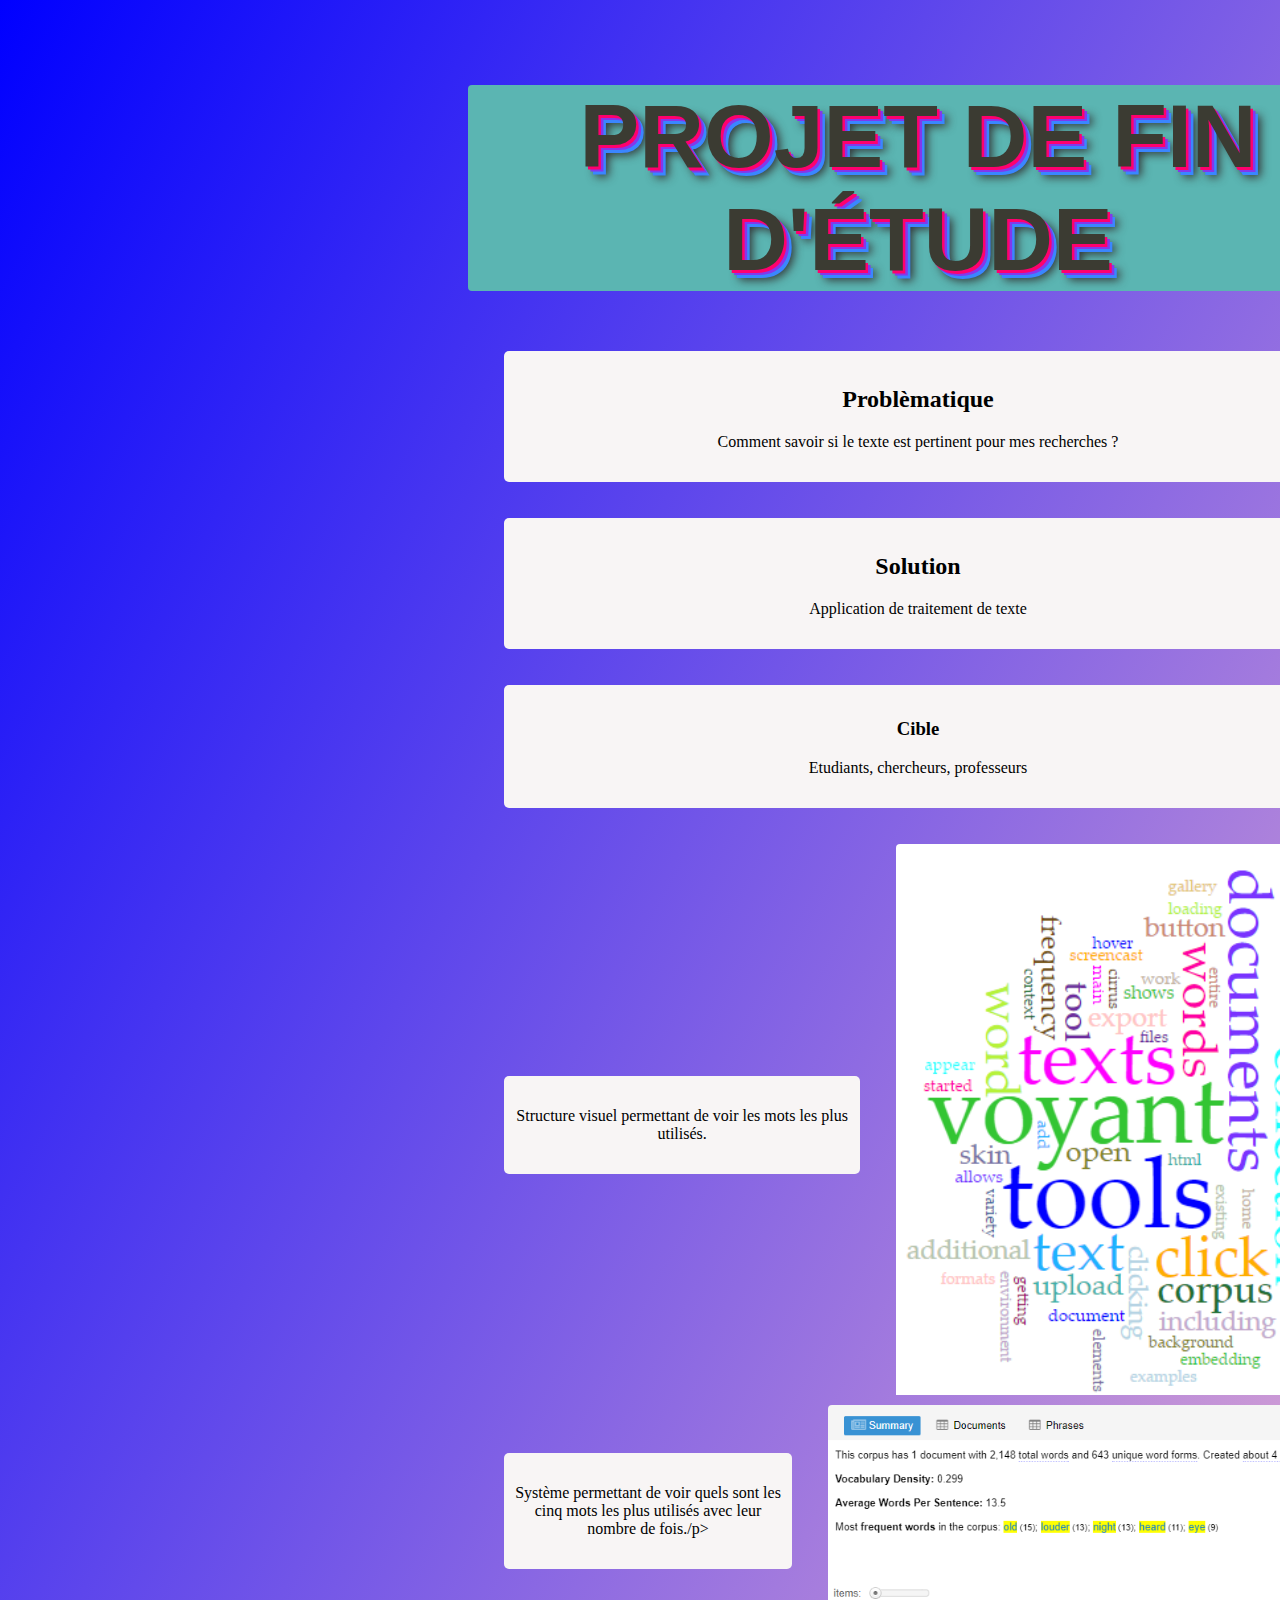
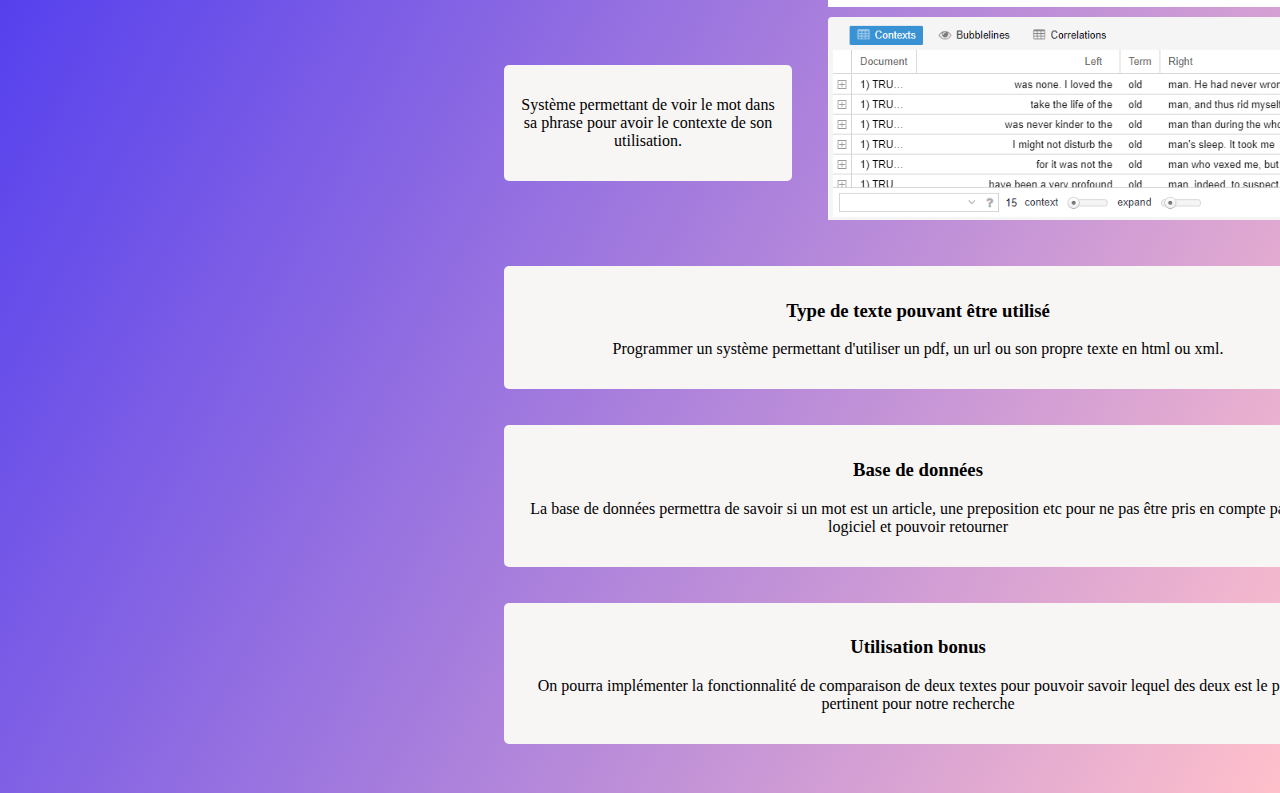
==== project.html @ 91505bcd "project" ====
<!DOCTYPE html>
<html>
  <head>
    <title>My profile</title>
    <meta charset="utf-8">
    <link rel="stylesheet" href="https://use.fontawesome.com/releases/v5.6.3/css/all.css" integrity="sha384-UHRtZLI+pbxtHCWp1t77Bi1L4ZtiqrqD80Kn4Z8NTSRyMA2Fd33n5dQ8lWUE00s/" crossorigin="anonymous">
    <link rel="stylesheet" href="style.css">
    <meta name="viewport" content="width=device-width, initial-scale=1">

  </head>
  <body>
    <div class="container text-center">
      <h1 class="py-2 title">Projet de fin d'étude</h1>
      <div class="card my-2">
        <h2>Problèmatique</h2>
        <p>Comment savoir si le texte est pertinent pour mes recherches ?</p>
      </div>
      <div class="card my-2">
        <h2>Solution</h2>
        <p>Application de traitement de texte</p>
      </div>
      <div class="card center my-2">
        <h3>Cible</h3>
        <p>Etudiants, chercheurs, professeurs</p>
      </div>
      <div class="element-align row">
        <div class="card col-6">
          <p>Structure visuel permettant de voir les mots les plus utilisés. </p>
        </div>
        <img src="images/voyant_world.png" alt="most world in a text" class="col-6">
      </div>
      <div class="element-align row">
        <div class="card col-6">
          <p>Système permettant de voir quels sont les cinq mots les plus utilisés avec leur nombre de fois./p>
        </div>
        <img src="images/frequency-world.png" alt="top world used" class="col-6">
      </div>
      <div class="element-align row">
        <div class="card col-6">
          <p>Système permettant de voir le mot dans sa phrase pour avoir le contexte de son utilisation.</p>
        </div>
        <img src="images/world-context.png" alt="where the world is used" class="col-6">
      </div>
      <div class="card">
        <h3>Type de texte pouvant être utilisé</h3>
        <p>Programmer un système permettant d'utiliser un pdf, un url ou son propre texte en html ou xml.</p>
      </div>
      <div class="card">
        <h3>Base de données</h3>
        <p>La base de données permettra de savoir si un mot est un article, une preposition etc pour ne pas être pris en compte par le logiciel et pouvoir retourner</p>
      </div>
      <div class="card">
        <h3>Utilisation bonus</h3>
        <p>On pourra implémenter la fonctionnalité de comparaison de deux textes pour pouvoir savoir lequel des deux est le plus pertinent pour notre recherche</p>
      </div>

    </div>

  </body>
</html>
---- style.css ----
/* basics css */
html {
  background: linear-gradient(to bottom right, blue, pink);
}

body {
  background-color: initial;
}

h1, h2, h3 {
  font-family: cursive;
}
h1 {
  font-weight: 900;
  text-shadow:#ff006e 2.5px 2.5px 0,
  #8338ec 5px 5px 0,
  #3a86ff 7.5px 7.5px 0,
  #333 10px 10px 10px;
  color:#e6e93a;
}

img {
  width: 60vh;
  border-radius: 4px;
  padding-bottom: 10px;
}

/* class css */

.title{
  background-color: rgb(91, 181, 178);
  border-radius: 4px;
  font-size:7vw;
  font-weight: 600;
  font-family:'Fredoka One', sans-serif;
  text-transform:uppercase;
  display:block;
  color:#3b3b32;
  text-shadow: #8100FF #FFEA80 100;
}


.container {
  width: 100vh;
  /* background-color: #c2c4ca; */
  margin: 20px 50vh auto;
  padding: 5px 10px;
  border-radius: 10px;
}

.card {
  background-color: #f8f5f5;
  margin: 4vh;
  padding: 15px 10px;
  border-radius: 5px;
}

.text-center {
  text-align: center;
}

.element-align {
  display: flex;

  align-items: center;
}
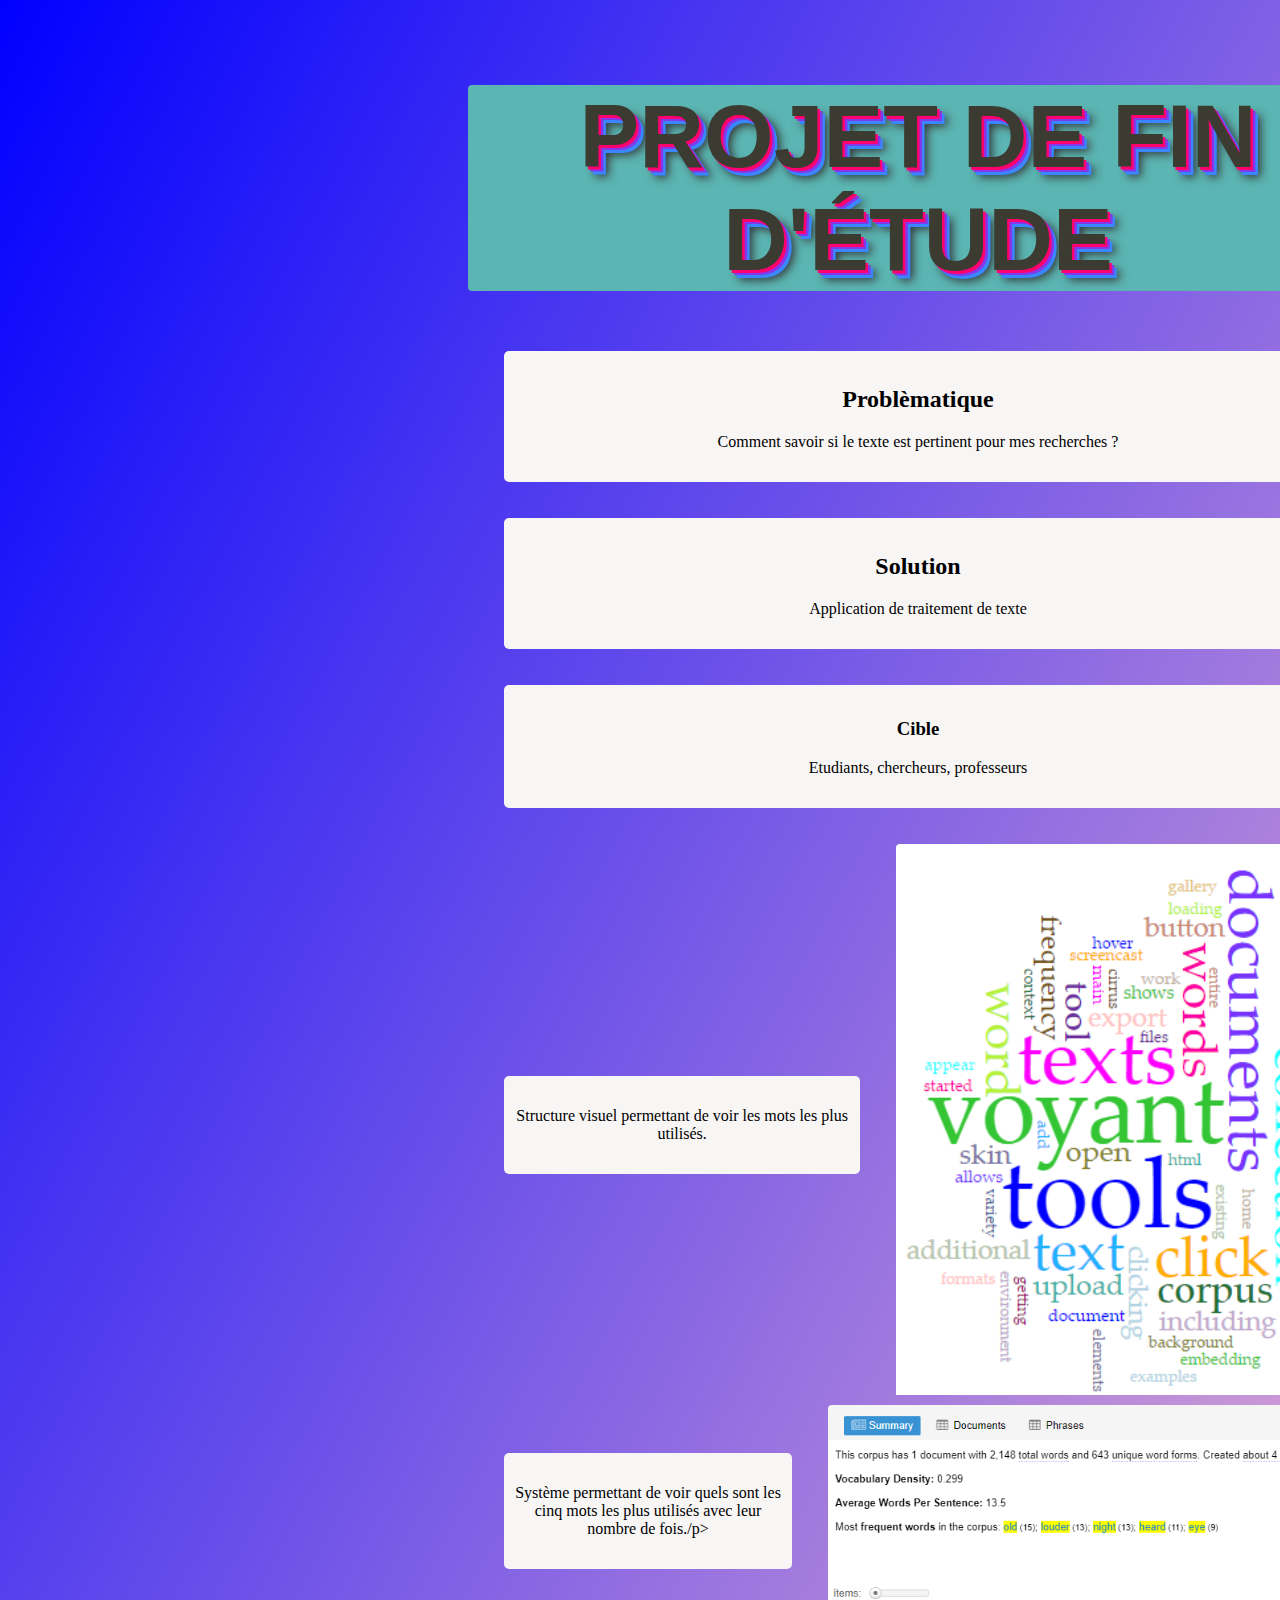
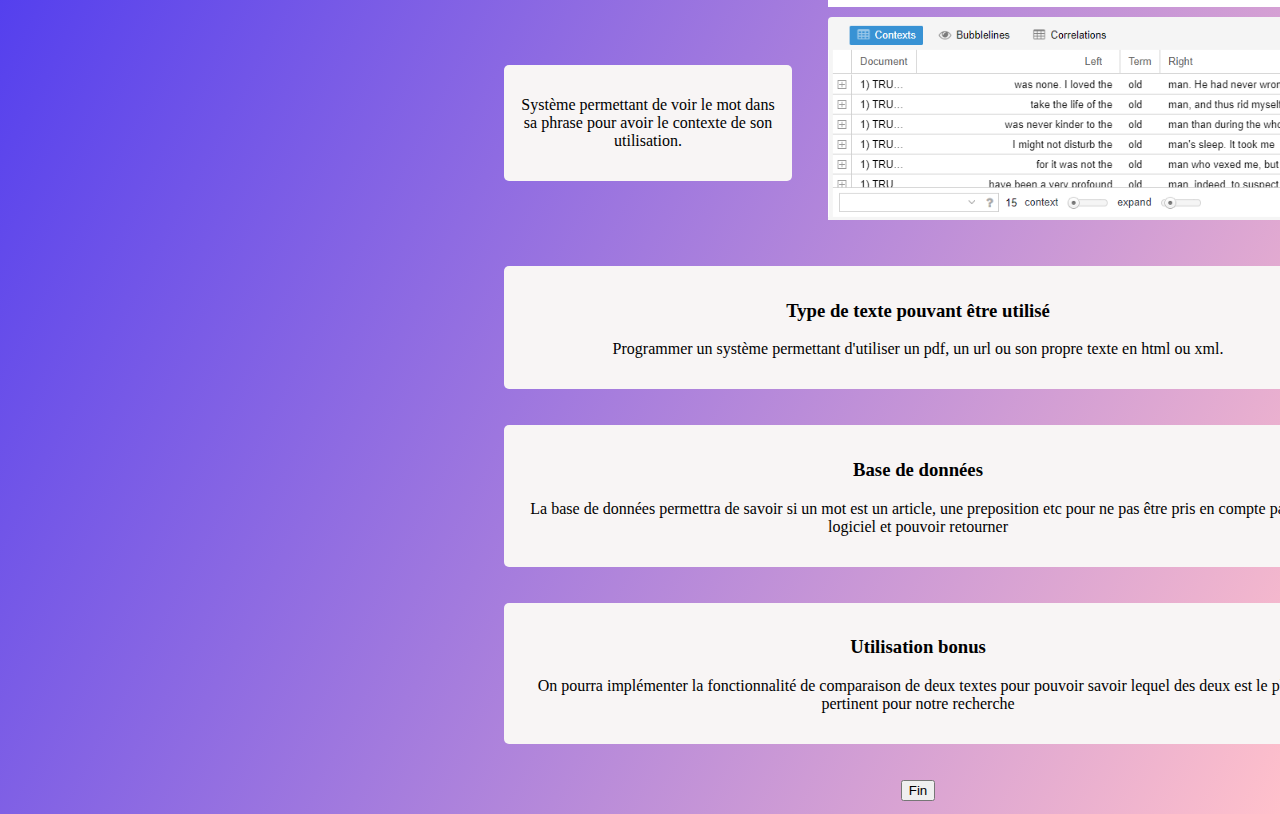
==== commit 3e49e13e: "projet-croissantage" ====
--- a/project.html
+++ b/project.html
@@ -53,7 +53,9 @@
         <h3>Utilisation bonus</h3>
         <p>On pourra implémenter la fonctionnalité de comparaison de deux textes pour pouvoir savoir lequel des deux est le plus pertinent pour notre recherche</p>
       </div>
-
+      <a href="croissant.html">
+        <button type="button">Fin</button>
+      </a>
     </div>
 
   </body>
--- a/style.css
+++ b/style.css
@@ -64,3 +64,8 @@
 
   align-items: center;
 }
+
+
+#background-croissant {
+  background-image: url(images/croissant.jpg);
+}
